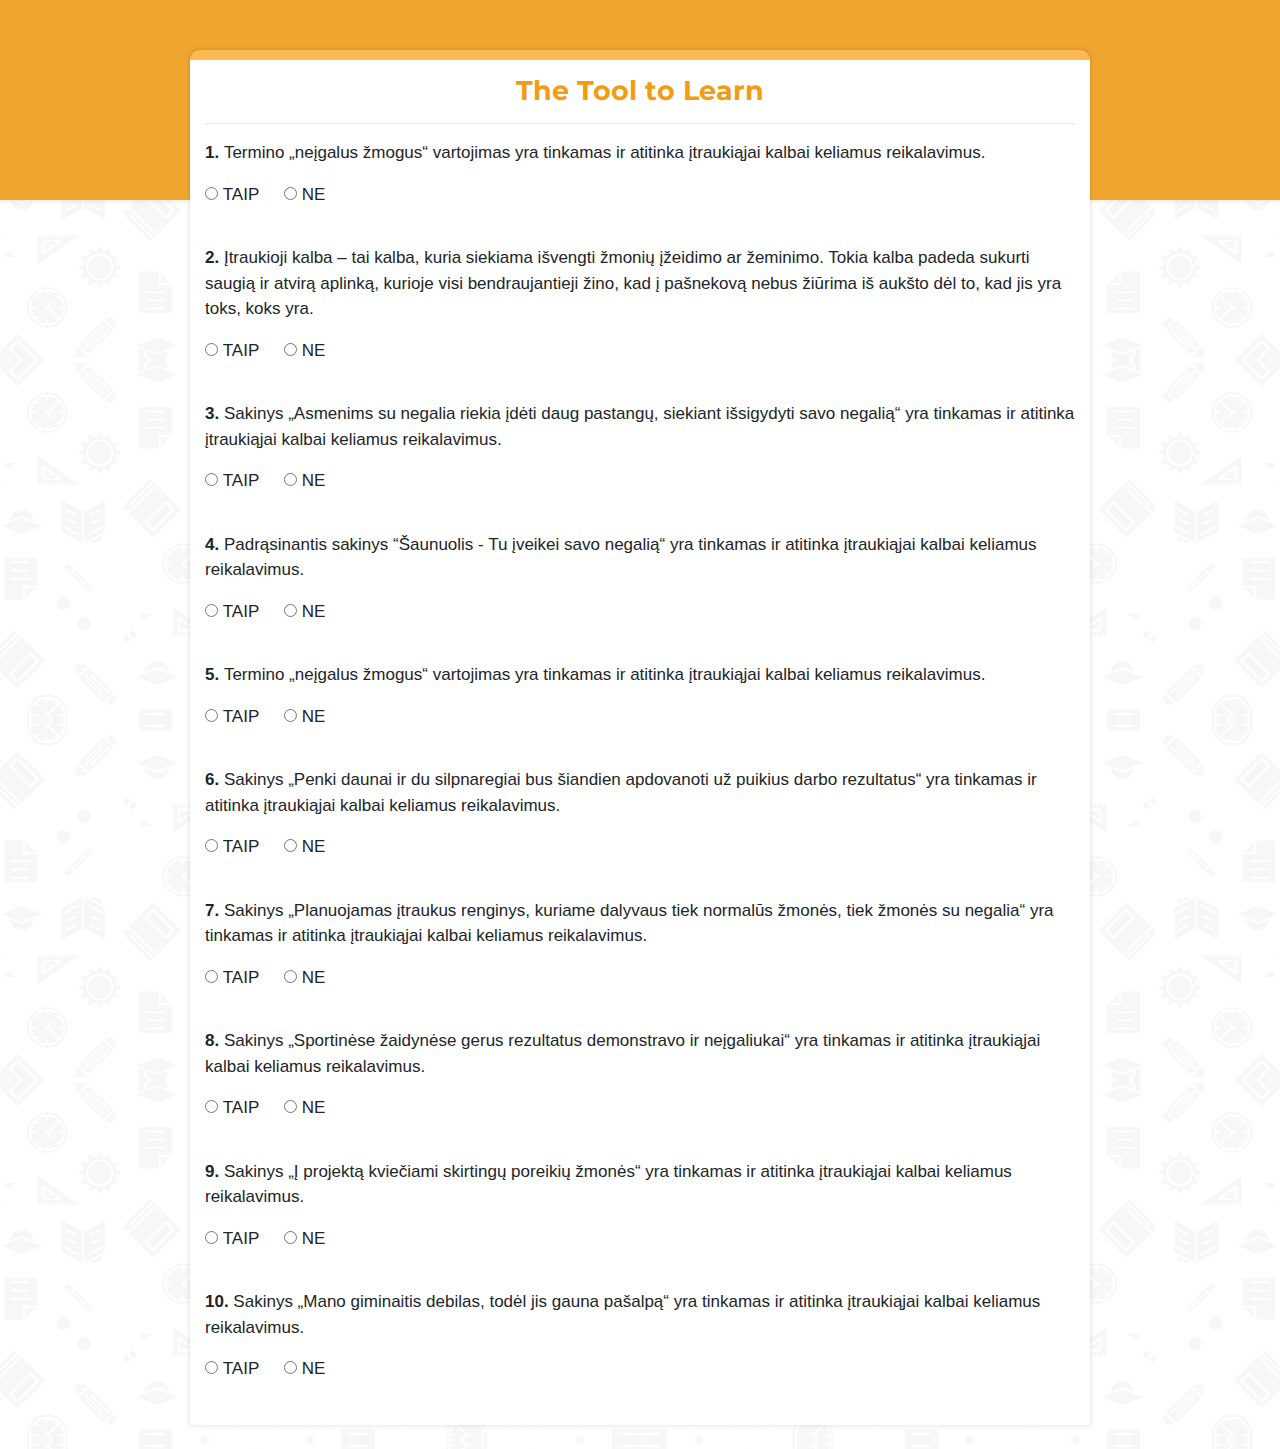
==== index.html @ ee9b2a84 "Update index.html" ====
<!DOCTYPE html>
<html>
<head>
    <meta charset="utf-8">
    <title>The Tool to Learn</title>
    <meta name="viewport" content="width=device-width, initial-scale=1.0">
    <link rel="stylesheet" href="https://maxcdn.bootstrapcdn.com/bootstrap/4.0.0/css/bootstrap.min.css">
    <link href="style.css" rel="stylesheet">
    <link rel="icon" type="image/x-icon" href="" />
</head>

<body>
    <div class="container">
        <h5 id="headerText">The Tool to Learn</h5>
        <hr>
        <div class="sorular" id="s1">
            <p><b>1. </b>Termino „neįgalus žmogus“ vartojimas yra tinkamas ir atitinka įtraukiąjai kalbai keliamus reikalavimus.</p>

            <input type="radio" id="0" name="answer0" onclick="yanlisCevap(this.id)">
            <label for="0"> TAIP</label>

            <input type="radio" id="0" name="answer0" onclick="dogruCevap(this.id)">
            <label for="0"> NE</label>

            <div id="alert0" class="alert alert-primary collapse">
                <a href="#" class="close" id="0" onclick="closeAlert(this.id)">&times;</a>
                <strong id="alertHeader0">Answer</strong> <span id="alertBody0">Description</span>
            </div>
        </div>

        <div class="sorular" id="s2">
            <p><b>2. </b>Įtraukioji kalba – tai kalba, kuria siekiama išvengti žmonių įžeidimo ar žeminimo. Tokia kalba padeda sukurti saugią ir atvirą aplinką, kurioje visi bendraujantieji žino, kad į pašnekovą nebus žiūrima iš aukšto dėl to, kad jis yra toks, koks yra.</p>

            <input type="radio" id="1" name="answer1" onclick="dogruCevap(this.id)">
            <label for="1"> TAIP</label>

            <input type="radio" id="1" name="answer1" onclick="yanlisCevap(this.id)">
            <label for="1"> NE</label>

            <div id="alert1" class="alert alert-primary collapse">
                <a href="#" class="close" id="1" onclick="closeAlert(this.id)">&times;</a>
                <strong id="alertHeader1">Answer</strong> <span id="alertBody1">Description</span>
            </div>
        </div>
        
        <div class="sorular" id="s3">
            <p><b>3. </b>Sakinys „Asmenims su negalia riekia įdėti daug pastangų, siekiant išsigydyti savo negalią“ yra tinkamas ir atitinka įtraukiąjai kalbai keliamus reikalavimus.</p>

            <input type="radio" id="2" name="answer2" onclick="yanlisCevap(this.id)">
            <label for="2"> TAIP</label>

            <input type="radio" id="2" name="answer2" onclick="dogruCevap(this.id)">
            <label for="2"> NE</label>

            <div id="alert2" class="alert alert-primary collapse">
                <a href="#" class="close" id="2" onclick="closeAlert(this.id)">&times;</a>
                <strong id="alertHeader2">Answer</strong> <span id="alertBody2">Description</span>
            </div>
        </div>

        <div class="sorular" id="s4">
            <p><b>4. </b>Padrąsinantis sakinys “Šaunuolis - Tu įveikei savo negalią“ yra tinkamas ir atitinka įtraukiąjai kalbai keliamus reikalavimus.</p>

            <input type="radio" id="3" name="answer3" onclick="yanlisCevap(this.id)">
            <label for="3"> TAIP</label>

            <input type="radio" id="3" name="answer3" onclick="dogruCevap(this.id)">
            <label for="3"> NE</label>

            <div id="alert3" class="alert alert-primary collapse">
                <a href="#" class="close" id="3" onclick="closeAlert(this.id)">&times;</a>
                <strong id="alertHeader3">Answer</strong> <span id="alertBody3">Description</span>
            </div>
        </div>
        
        <div class="sorular" id="s5">
            <p><b>5. </b>Termino „neįgalus žmogus“ vartojimas yra tinkamas ir atitinka įtraukiąjai kalbai keliamus reikalavimus.</p>

            <input type="radio" id="4" name="answer4" onclick="yanlisCevap(this.id)">
            <label for="4"> TAIP</label>

            <input type="radio" id="4" name="answer4" onclick="dogruCevap(this.id)">
            <label for="4"> NE</label>

            <div id="alert4" class="alert alert-primary collapse">
                <a href="#" class="close" id="4" onclick="closeAlert(this.id)">&times;</a>
                <strong id="alertHeader4">Answer</strong> <span id="alertBody4">Description</span>
            </div>
        </div>
        
        <div class="sorular" id="s6">
            <p><b>6. </b>Sakinys „Penki daunai ir du silpnaregiai bus šiandien apdovanoti už puikius darbo rezultatus“ yra tinkamas ir atitinka įtraukiąjai kalbai keliamus reikalavimus.</p>

            <input type="radio" id="5" name="answer5" onclick="yanlisCevap(this.id)">
            <label for="5"> TAIP</label>

            <input type="radio" id="5" name="answer5" onclick="dogruCevap(this.id)">
            <label for="5"> NE</label>

            <div id="alert5" class="alert alert-primary collapse">
                <a href="#" class="close" id="5" onclick="closeAlert(this.id)">&times;</a>
                <strong id="alertHeader5">Answer</strong> <span id="alertBody5">Description</span>
            </div>
        </div>

        <div class="sorular" id="s7">
            <p><b>7. </b>Sakinys „Planuojamas įtraukus renginys, kuriame dalyvaus tiek normalūs žmonės, tiek žmonės su negalia“ yra tinkamas ir atitinka įtraukiąjai kalbai keliamus reikalavimus.</p>

            <input type="radio" id="6" name="answer6" onclick="yanlisCevap(this.id)">
            <label for="6"> TAIP</label>

            <input type="radio" id="6" name="answer6" onclick="dogruCevap(this.id)">
            <label for="6"> NE</label>

            <div id="alert6" class="alert alert-primary collapse">
                <a href="#" class="close" id="6" onclick="closeAlert(this.id)">&times;</a>
                <strong id="alertHeader6">Answer</strong> <span id="alertBody6">Description</span>
            </div>
        </div>
        
        <div class="sorular" id="s8">
            <p><b>8. </b>Sakinys „Sportinėse žaidynėse gerus rezultatus demonstravo ir neįgaliukai“ yra tinkamas ir atitinka įtraukiąjai kalbai keliamus reikalavimus.</p>

            <input type="radio" id="7" name="answer7" onclick="yanlisCevap(this.id)">
            <label for="7"> TAIP</label>

            <input type="radio" id="7" name="answer7" onclick="dogruCevap(this.id)">
            <label for="7"> NE</label>

            <div id="alert7" class="alert alert-primary collapse">
                <a href="#" class="close" id="7" onclick="closeAlert(this.id)">&times;</a>
                <strong id="alertHeader7">Answer</strong> <span id="alertBody7">Description</span>
            </div>
        </div>
        
        <div class="sorular" id="s9">
            <p><b>9. </b>Sakinys „Į projektą kviečiami skirtingų poreikių žmonės“ yra tinkamas ir atitinka įtraukiąjai kalbai keliamus reikalavimus.</p>

            <input type="radio" id="8" name="answer8" onclick="yanlisCevap(this.id)">
            <label for="8"> TAIP</label>

            <input type="radio" id="8" name="answer8" onclick="dogruCevap(this.id)">
            <label for="8"> NE</label>

            <div id="alert8" class="alert alert-primary collapse">
                <a href="#" class="close" id="8" onclick="closeAlert(this.id)">&times;</a>
                <strong id="alertHeader8">Answer</strong> <span id="alertBody8">Description</span>
            </div>
        </div>
        
        <div class="sorular" id="s10">
            <p><b>10. </b>Sakinys „Mano giminaitis debilas, todėl jis gauna pašalpą“ yra tinkamas ir atitinka įtraukiąjai kalbai keliamus reikalavimus.</p>

            <input type="radio" id="9" name="answer9" onclick="yanlisCevap(this.id)">
            <label for="9"> TAIP</label>

            <input type="radio" id="9" name="answer9" onclick="dogruCevap(this.id)">
            <label for="9"> NE</label>

            <div id="alert9" class="alert alert-primary collapse">
                <a href="#" class="close" id="9" onclick="closeAlert(this.id)">&times;</a>
                <strong id="alertHeader9">Answer</strong> <span id="alertBody9">Description</span>
            </div>
        </div>

    </div>
    <br>
    <div class="bannerLine"></div>

    <script>
        function closeAlert(btnID) {
            $("#alert" + btnID).hide();
        }

        function dogruCevap(btnID) {
            var alert = document.getElementById("alert" + btnID);
            alert.setAttribute("class", "alert alert-success collapse")
            var dogruAciklamalar = [
                "Šaunuolis! Tinkamas terminas yra „asmuo (žmogus) su negalia“. Anglų kalboje tai vadinama people-first language. Ši kalba vartojama Neįgaliųjų teisių konvencijoje.",
                "Šaunuolis! Įtraukioji kalba –tai abipusės pagarbos kalba.",
                "Šaunuolis! Negalia yra būsena, o ne liga. Todėl  šių asmenų priskyrimas ligoniui ar vadinimas sergančiu yra įžeidžiantis.",
                "Šaunuolis! Kovos metafora nėra tinkama ir gali sukelti neigiamų asociacijų. Negalia negali būti priimama kaip priešas, su kuriuo reikia kovoti.",
                "Šaunuolis! Kalbėdami apie asmenį, turintį negalią, pirmiausia turėtumėte nurodyti žmogų, o ne negalią. Teisingas sakinys „Mūsų mokiniai, turintys negalią, dalyvaus tarptautiniame projekte“. Anglų kalboje tai vadinama people-first language.",
                "Šaunuolis! Reikia vengti „diagnozės“ etiketės. Įžeidu asmenį su Dauno sindromu vadinti daunu.",
                "Šaunuolis! Reikia vengti ženklinti žmones ir minėti asmens negalią. Turėtumėte sutelkti dėmesį į įgūdžius ar reikalavimus ir nurodyti asmens negalią tik tada, kai tai suteikia būtino aiškumo ar naudingos informacijos. Sakinys pats savaime segreguoja žmones, o ne sujungia bendram tikslui.",
                "Šaunuolis! Mažybinių žodelių, sukeliančių užuojautą ir gailestį vartojimas menkina ir žemina asmenį",
                "Šaunuolis! Mes visi turime skirtingus poreikius ir gebėjimus vienoje ar kitoje srityje. Todėl šis terminas nėra tikslus. „Asmuo su negalia“ yra tikslesnis ir neutralesnis terminas nei terminai  „specialiųjų poreikių“ „individualių poreikių“ , „skirtingų gebėjimų“.",
                "Šaunuolis! Šiame sakinyje yra du neteisingai pavartoti žodžiai. Žodis debilas (lot. debilis - silpnas, bejėgis) yra ypatingai žeidžiantis.  Medicininėje literatūroje šis terminas reiškia asmenį, kuriam diagnozuota lengviausia intelekto sutrikimo forma. Jaunimo žodyne šis terminas kartais naudojamas apibūdinti žmogų, kuris nuo gimimo yra kvailas, keistas, skiriasi nuo kitų. Šnekamojoje kalboje šio termino rekomenduojama nevartoti. Žodį pašalpa patariam keisti žodžiu išmoka, nes šis žodis mažiau žeidžia asmens orumą."
            ];


            var alertHeader = document.getElementById("alertHeader" + btnID)
            alertHeader.innerHTML = "Teisingas atsakymas ✔";


            var alertBody = document.getElementById("alertBody" + btnID)
            alertBody.innerHTML = dogruAciklamalar[btnID];
            $("#alert" + btnID).show();
        }

        function yanlisCevap(btnID) {
            var alert = document.getElementById("alert" + btnID);
            alert.setAttribute("class", "alert alert-danger collapse")

            var yanlisAciklamalar = [
                "Mokykis įtraukiosios kalbos! → Tremino „neįgalus žmogus“ vartojimas yra įžeidžiantis,  pageidaujamas terminas yra „asmuo (žmogus) su negalia“. Anglų kalboje tai vadinama people-first language. Ši kalba vartojama Neįgaliųjų teisių konvencijoje.",
                "Mokykis įtraukiosios kalbos! Įtraukioji kalba –tai abipusės pagarbos kalba.",
                "Mokykis įtraukiosios kalbos! → Negalia yra būsena, o ne liga. Todėl  šių asmenų priskyrimas ligoniui ar vadinimas sergančiu yra įžeidžiantis.",
                "Mokykis įtraukiosios kalbos! → Kovos metafora nėra tinkama ir gali sukelti neigiamų asociacijų. Negalia negali būti priimama kaip priešas, su kuriuo reikia kovoti.",
                "Mokykis įtraukiosios kalbos! → Kalbėdami apie asmenį, turintį negalią, pirmiausia turėtumėte nurodyti žmogų, o ne negalią. Teisingas sakinys „Mūsų mokiniai, turintys negalią, dalyvaus tarptautiniame projekte“. Anglų kalboje tai vadinama people-first language.",
                "Mokykis įtraukiosios kalbos! → Reikia vengti „diagnozės“ etiketės. Įžeidu asmenį su Dauno sindromu vadinti daunu.",
                "Mokykis įtraukiosios kalbos! → Reikia vengti ženklinti žmones ir minėti asmens negalią. Turėtumėte sutelkti dėmesį į įgūdžius ar reikalavimus ir nurodyti asmens negalią tik tada, kai tai suteikia būtino aiškumo ar naudingos informacijos. Sakinys pats savaime segreguoja žmones, o ne sujungia bendram tikslui.",
                "Mokykis įtraukiosios kalbos! → Mažybinių žodelių, sukeliančių užuojautą ir gailestį vartojimas menkina ir žemina asmenį.",
                "Mokykis įtraukiosios kalbos! → Mes visi turime skirtingus poreikius ir gebėjimus vienoje ar kitoje srityje. Todėl šis terminas nėra tikslus. „Asmuo su negalia“ yra tikslesnis ir neutralesnis terminas nei terminai  „specialiųjų poreikių“ „individualių poreikių“ , „skirtingų gebėjimų“. ",
                "Mokykis įtraukiosios kalbos! → Šiame sakinyje yra du neteisingai pavartoti žodžiai. Žodis debilas (lot. debilis - silpnas, bejėgis) yra ypatingai žeidžiantis.  Medicininėje literatūroje šis terminas reiškia asmenį, kuriam diagnozuota lengviausia intelekto sutrikimo forma. Jaunimo žodyne šis terminas kartais naudojamas apibūdinti žmogų, kuris nuo gimimo yra kvailas, keistas, skiriasi nuo kitų. Šnekamojoje kalboje šio termino rekomenduojama nevartoti. Žodį pašalpa patariam keisti žodžiu išmoka, nes šis žodis mažiau žeidžia asmens orumą."
            ];

            var alertHeader = document.getElementById("alertHeader" + btnID)
            alertHeader.innerHTML = "Neteisingas atsakymas ❌";

            var alertBody = document.getElementById('alertBody' + btnID)
            alertBody.innerHTML = yanlisAciklamalar[btnID];
            $("#alert" + btnID).show();
        }
    </script>

    <script src="https://code.jquery.com/jquery-3.2.1.slim.min.js"></script>

    <script src="https://cdnjs.cloudflare.com/ajax/libs/popper.js/1.12.9/umd/popper.min.js"></script>

    <script src="https://maxcdn.bootstrapcdn.com/bootstrap/4.0.0/js/bootstrap.min.js"></script>
</body></html>
---- style.css ----
@import url("https://fonts.googleapis.com/css?family=Montserrat:500");

body {
    background-color: #ffffff;
    height: 120vh;
    background-image: url("bg1.png");
    background-repeat: repeat-y;
    background-size: contain;
}

.bannerLine {
    z-index: -1;
    position: absolute;
    top: 0;
    width: 100%;
    height: 200px;
    background-color: #f0a52f;
    box-shadow: 0px 0px 4px 1px rgba(0, 0, 0, 0.1);
}

.container {
    z-index: 1;
    margin-top: 50px;
    background-color: #ffffff;
    width: 900px;
    padding-bottom: 5px;
    border-radius: 10px 10px 0 0;
    border-top: solid #fbba54 10px;
    box-shadow: 0px 0px 4px 1px rgba(0, 0, 0, 0.1);
    transition: .2s all !important;

}

.alert {
    transition: .2s all !important;
}

#headerText {
    font-size: 27px;
    font-family: "Montserrat", sans-serif;
    font-weight: bolder;
    color: #f39c12;
    text-align: center;
    margin-top: 15px;
    cursor: default;
}

.sorular {
    margin-bottom: 30px;
    font-size: 17px;
}

.sorular h5 {
    font-weight: bold;
}

.sorular input {}

.sorular label {
    margin-right: 20px;
}

@media screen and (max-width:576px) {
    .container {
        width: auto !important;
        margin-right: 15px;
        margin-left: 15px;
    }
}
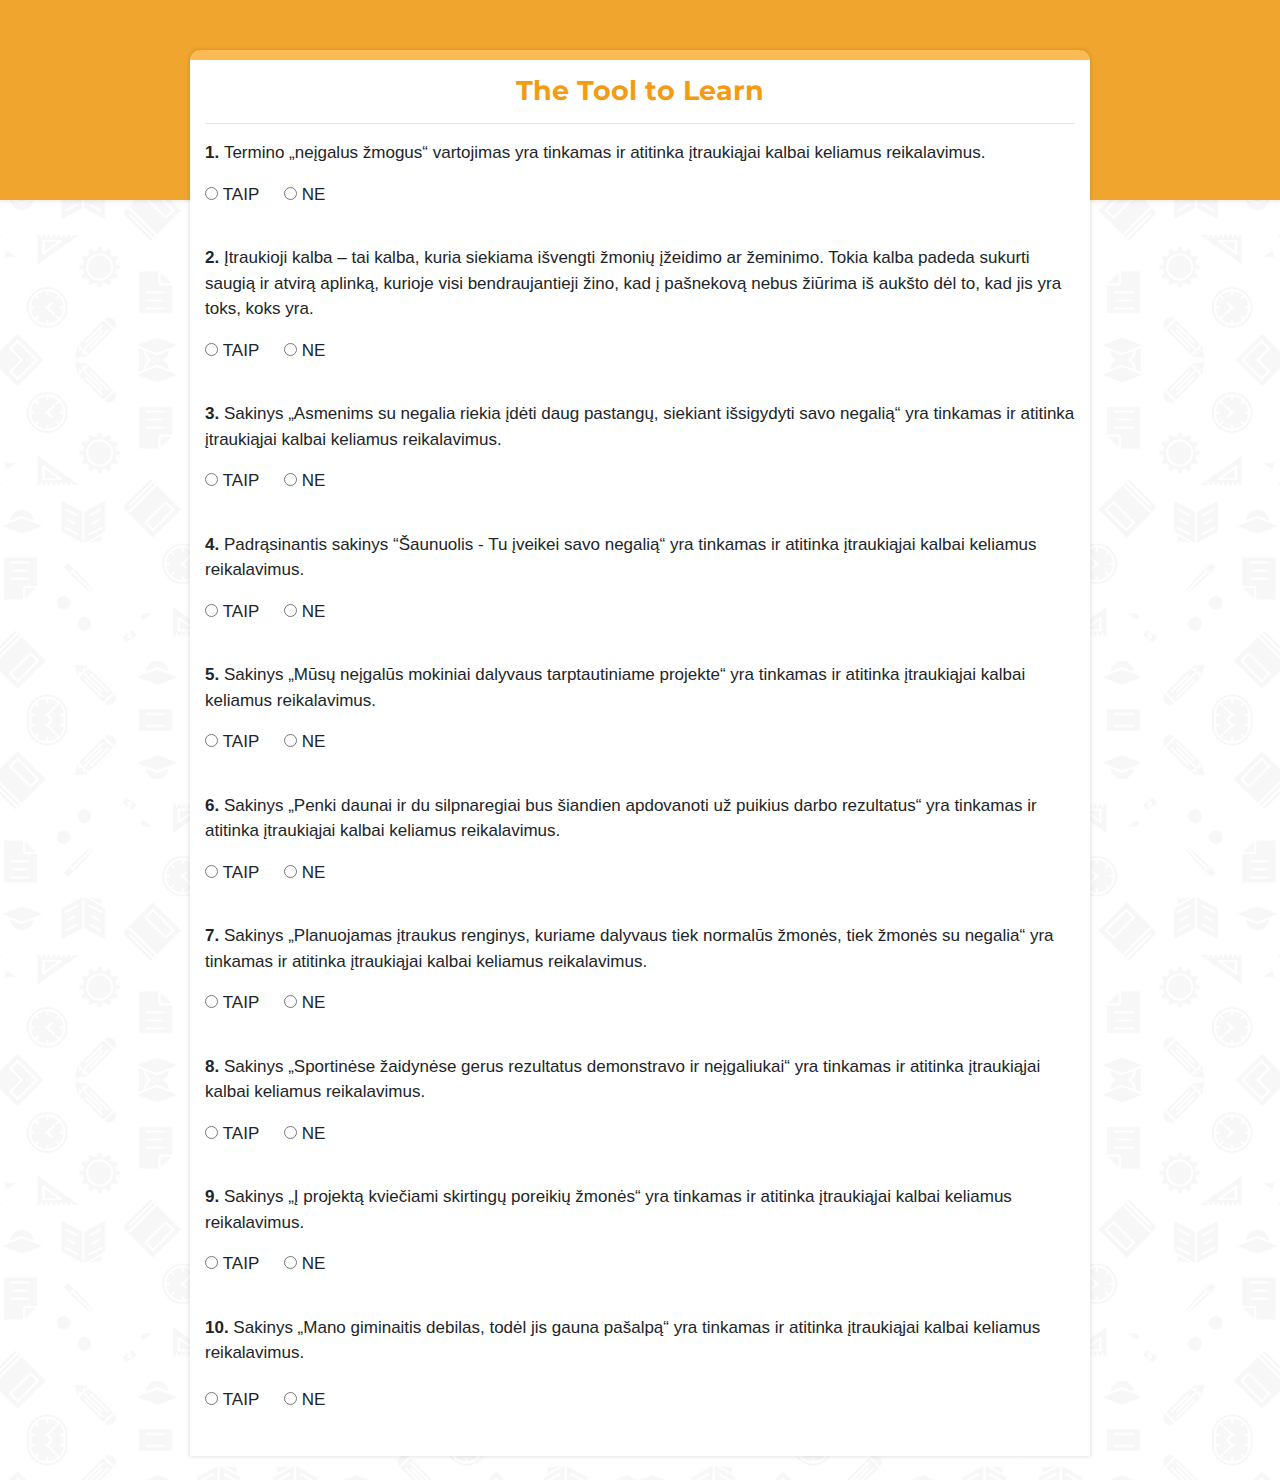
==== commit 0889c3b3: "Add files via upload" ====
--- a/index.html
+++ b/index.html
@@ -6,7 +6,7 @@
     <meta name="viewport" content="width=device-width, initial-scale=1.0">
     <link rel="stylesheet" href="https://maxcdn.bootstrapcdn.com/bootstrap/4.0.0/css/bootstrap.min.css">
     <link href="style.css" rel="stylesheet">
-    <link rel="icon" type="image/x-icon" href="" />
+    <link rel="icon" type="image/png" href="https://www.webropol.co.uk/wp-content/uploads/2015/01/questionnaires_border1-300x300.png" />
 </head>
 
 <body>
@@ -42,7 +42,7 @@
                 <strong id="alertHeader1">Answer</strong> <span id="alertBody1">Description</span>
             </div>
         </div>
-        
+
         <div class="sorular" id="s3">
             <p><b>3. </b>Sakinys „Asmenims su negalia riekia įdėti daug pastangų, siekiant išsigydyti savo negalią“ yra tinkamas ir atitinka įtraukiąjai kalbai keliamus reikalavimus.</p>
 
@@ -72,9 +72,9 @@
                 <strong id="alertHeader3">Answer</strong> <span id="alertBody3">Description</span>
             </div>
         </div>
-        
+
         <div class="sorular" id="s5">
-            <p><b>5. </b>Termino „neįgalus žmogus“ vartojimas yra tinkamas ir atitinka įtraukiąjai kalbai keliamus reikalavimus.</p>
+            <p><b>5. </b>Sakinys „Mūsų neįgalūs mokiniai dalyvaus tarptautiniame projekte“ yra tinkamas ir atitinka įtraukiąjai kalbai keliamus reikalavimus.</p>
 
             <input type="radio" id="4" name="answer4" onclick="yanlisCevap(this.id)">
             <label for="4"> TAIP</label>
@@ -87,7 +87,7 @@
                 <strong id="alertHeader4">Answer</strong> <span id="alertBody4">Description</span>
             </div>
         </div>
-        
+
         <div class="sorular" id="s6">
             <p><b>6. </b>Sakinys „Penki daunai ir du silpnaregiai bus šiandien apdovanoti už puikius darbo rezultatus“ yra tinkamas ir atitinka įtraukiąjai kalbai keliamus reikalavimus.</p>
 
@@ -117,7 +117,7 @@
                 <strong id="alertHeader6">Answer</strong> <span id="alertBody6">Description</span>
             </div>
         </div>
-        
+
         <div class="sorular" id="s8">
             <p><b>8. </b>Sakinys „Sportinėse žaidynėse gerus rezultatus demonstravo ir neįgaliukai“ yra tinkamas ir atitinka įtraukiąjai kalbai keliamus reikalavimus.</p>
 
@@ -132,7 +132,7 @@
                 <strong id="alertHeader7">Answer</strong> <span id="alertBody7">Description</span>
             </div>
         </div>
-        
+
         <div class="sorular" id="s9">
             <p><b>9. </b>Sakinys „Į projektą kviečiami skirtingų poreikių žmonės“ yra tinkamas ir atitinka įtraukiąjai kalbai keliamus reikalavimus.</p>
 
@@ -147,7 +147,7 @@
                 <strong id="alertHeader8">Answer</strong> <span id="alertBody8">Description</span>
             </div>
         </div>
-        
+
         <div class="sorular" id="s10">
             <p><b>10. </b>Sakinys „Mano giminaitis debilas, todėl jis gauna pašalpą“ yra tinkamas ir atitinka įtraukiąjai kalbai keliamus reikalavimus.</p>
 
@@ -161,6 +161,7 @@
                 <a href="#" class="close" id="9" onclick="closeAlert(this.id)">&times;</a>
                 <strong id="alertHeader9">Answer</strong> <span id="alertBody9">Description</span>
             </div>
+            <a href="thanks.html"><button id="bitirBtn" class="btn btn-primary bitirBtn">Finish</button></a>
         </div>
 
     </div>
@@ -168,6 +169,12 @@
     <div class="bannerLine"></div>
 
     <script>
+        function showBtn() {
+
+        }
+
+        var els = document.getElementsByTagName("input");
+
         function closeAlert(btnID) {
             $("#alert" + btnID).hide();
         }
@@ -221,6 +228,12 @@
             var alertBody = document.getElementById('alertBody' + btnID)
             alertBody.innerHTML = yanlisAciklamalar[btnID];
             $("#alert" + btnID).show();
+
+            if (btnID == 9) {
+                //console.log("hi");
+                var bitirBtn = document.getElementById("bitirBtn");
+                bitirBtn.className = "btn btn-primary bitirBtn bitirBtnShow";
+            }
         }
     </script>
 
--- a/style.css
+++ b/style.css
@@ -35,7 +35,9 @@
     transition: .2s all !important;
 }
 
-#headerText {
+#headerText,
+#mainText,
+#altText {
     font-size: 27px;
     font-family: "Montserrat", sans-serif;
     font-weight: bolder;
@@ -43,6 +45,17 @@
     text-align: center;
     margin-top: 15px;
     cursor: default;
+}
+
+#mainText {
+    font-size: 80px;
+    margin-top: 120px;
+    animation: 2s loading;
+}
+
+#altText {
+    animation: 3s loading;
+
 }
 
 .sorular {
@@ -54,10 +67,17 @@
     font-weight: bold;
 }
 
-.sorular input {}
-
 .sorular label {
     margin-right: 20px;
+}
+
+.bitirBtn {
+    color: white;
+    visibility: hidden;
+}
+
+.bitirBtnShow {
+    visibility: visible;
 }
 
 @media screen and (max-width:576px) {
@@ -66,4 +86,24 @@
         margin-right: 15px;
         margin-left: 15px;
     }
+
+    #mainText {
+        font-size: 50px;
+        margin-top: 100px;
+    }
+
+    #altText {
+        font-size: 23px;
+    }
 }
+
+@keyframes loading {
+    0% {
+        opacity: 0;
+    }
+
+    100% {
+        opacity: 1;
+    }
+
+}
